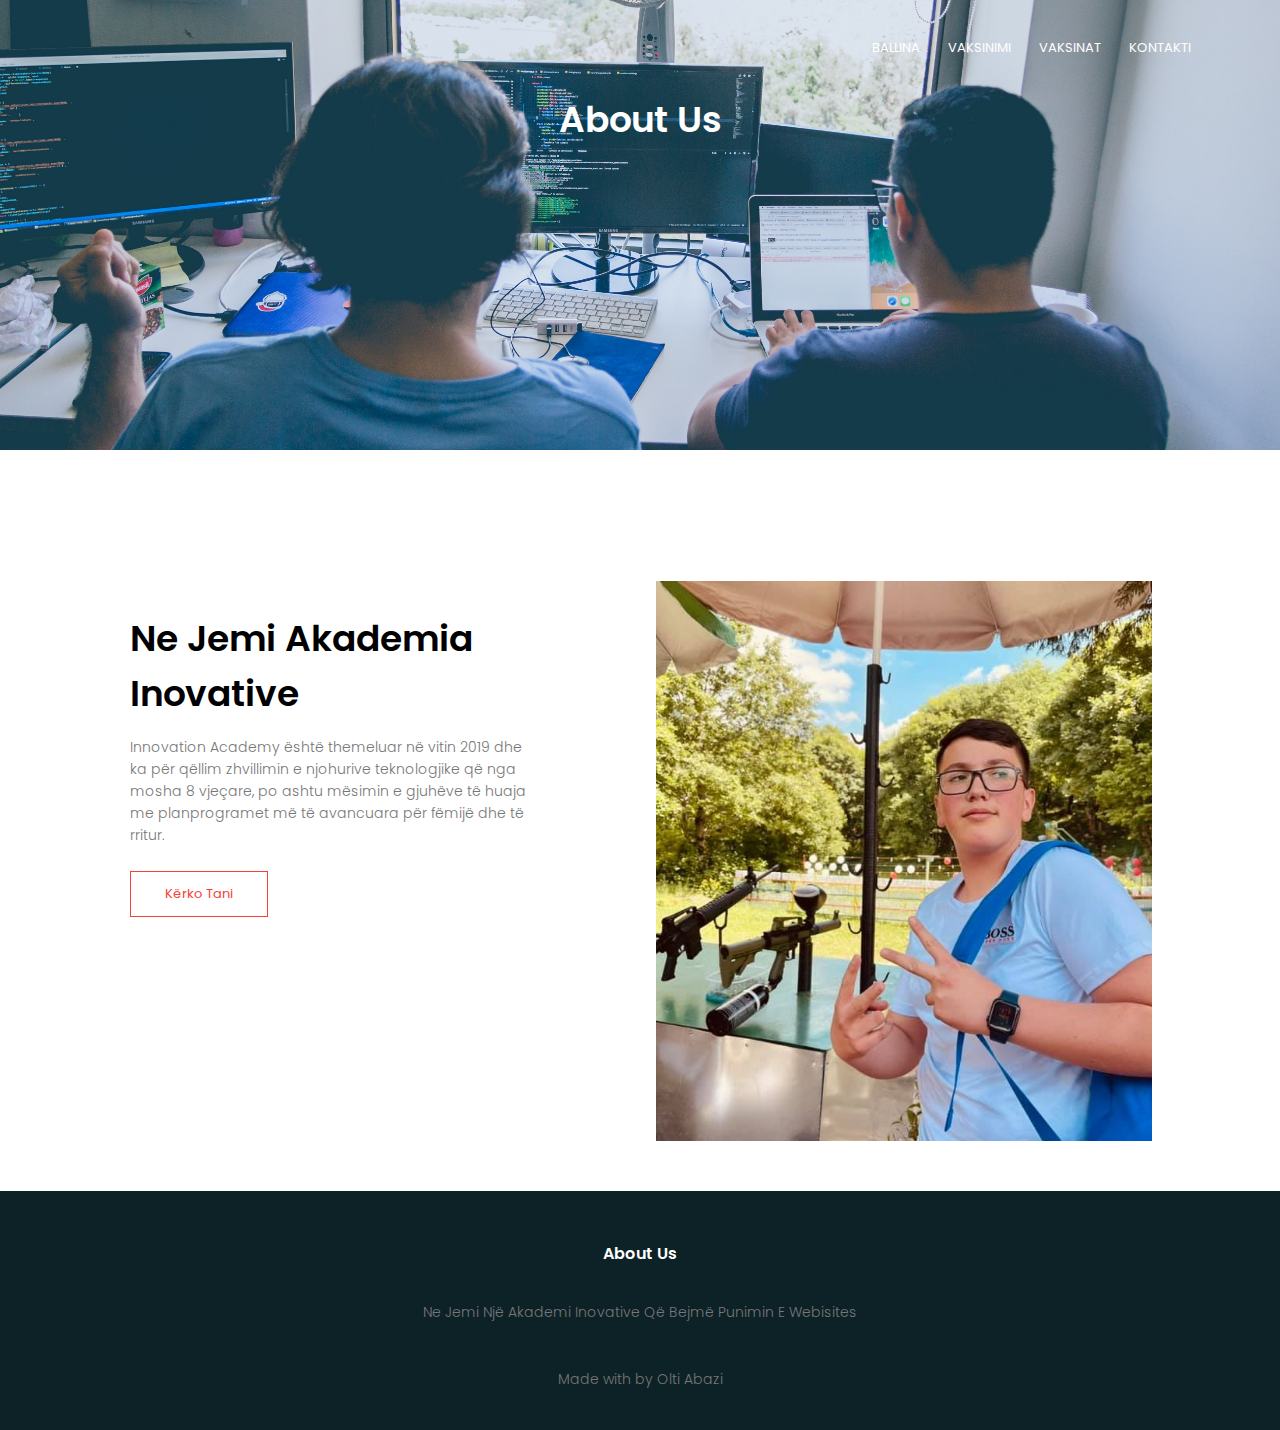
==== WEBPAGE/kontakti.html @ 7bd32915 "Add files via upload" ====
<!DOCTYPE html>
<html lang="en">
  <head>
    <meta name="viewport" content="width=device-width, initial-scale=1.0" />
    <link rel="stylesheet" href="style.css" />
    <title>Document</title>
    <link rel="preconnect" href="https://fonts.gstatic.com" />
    <link
      href="https://fonts.googleapis.com/css2?family=Poppins:wght@100;200;300;400;600;700&display=swap"
      rel="stylesheet"
    />
    <link
      rel="stylesheet"
      href="https://pro.fontawesome.com/releases/v5.10.0/css/all.css"
      integrity="sha384-AYmEC3Yw5cVb3ZcuHtOA93w35dYTsvhLPVnYs9eStHfGJvOvKxVfELGroGkvsg+p"
      crossorigin="anonymous"
    />
  </head>
  <body>
    <section class="sub-header">
      <nav>
        <!-- <a href="index.html"><img src="vacc.png" /></a> -->
        <div class="nav-links" id="navLinks">
          <i class="fa fa-times" onclick="hidemenu()"></i>

          <ul>
            <li><a href="index.html">BALLINA</a></li>
            <li><a href="vaksinimi.html">VAKSINIMI</a></li>
            <li><a href="vaksinat.html">VAKSINAT</a></li>
            <li><a href="#">KONTAKTI</a></li>
          </ul>
        </div>
        <i class="fa fa-bars" onclick="showmenu()"></i>
      </nav>
      <h1>About Us</h1>
    </section>

    <!-- about us content -->

    <section class="about-us">
      <div class="row">
        <div class="about-col">
          <h1 class="contact1s">Ne Jemi Akademia Inovative</h1>
          <p>
            Innovation Academy &euml;sht&euml; themeluar n&euml; vitin 2019 dhe
            ka p&euml;r q&euml;llim zhvillimin e njohurive teknologjike q&euml;
            nga mosha 8 vjeçare, po ashtu m&euml;simin e gjuh&euml;ve t&euml;
            huaja me planprogramet m&euml; t&euml; avancuara p&euml;r
            f&euml;mij&euml; dhe t&euml; rritur.
          </p>
          <a
            class="hero-btn red-btn"
            href="https://www.facebook.com/akademiainovative/?ref=page_internal"
            >K&euml;rko Tani</a
          >
        </div>
        <div class="about-col1"></div>
      </div>
    </section>

    <!-- about us -->

    <section class="footer">
      <h4>About Us</h4>
      <p>
        Ne Jemi Nj&euml; Akademi Inovative Q&euml; Bejm&euml; Punimin E
        Webisites
      </p>
      <div class="icons">
        <a href="https://www.facebook.com/akademiainovative"
          ><i class="fab fa-facebook-f"></i
        ></a>
        <a href="https://www.instagram.com/innovationacademy_official/"
          ><i class="fab fa-instagram"></i
        ></a>
      </div>
      <p>Made with <i class="fas fa-heart"></i> by Olti Abazi</p>
    </section>

    <!-- ----------JavaScript for toggle Menu-------- -->
    <script>
      var navLinks = document.getElementById("navLinks");
      function showmenu() {
        navLinks.style.width = "200px";
      }
      function hidemenu() {
        navLinks.style.width = "0";
      }
    </script>
  </body>
  <!-- </html> -->
</html>
---- WEBPAGE/style.css ----
* {
  margin: 0px;
  padding: 0px;
  font-family: "Poppins", sans-serif;
  scroll-behavior: smooth;
}

.header {
  min-height: 100vh;
  width: 100%;
  background-image: url(cov19.jpg);
  background-position: center;
  background-size: cover;
  position: relative;
}

nav {
  display: flex;
  padding: 2% 6%;
  justify-content: space-between;
  align-items: center;
}

nav img {
  width: 150px;
}

a {
  color: white;
  text-decoration: none;
  font-size: 13px;
}

.nav-links {
  flex: 1;
  text-align: right;
}

.nav-links ul li {
  list-style: none;
  display: inline-block;
  padding: 8px 12px;
  position: relative;
}

/* .nav-links ul li:after {
  content: "";
  width: 0%;
  height: 2px;
  background: #f44336;
  display: block;
  margin: auto;
  transition: 0.5s;
}

.nav-links ul li:hover::after {
  width: 100%;
} */

.text-box {
  width: 100%;
  color: #fff;
  position: absolute;
  top: 50%;
  bottom: 50%;
  text-align: center;
  margin: auto;
}

.text-box h1 {
  font-size: 62px;
}

.text-box p {
  margin: 10px 0 40px;
  font-size: 14px;
  color: #fff;
}

.hero-btn {
  display: inline-block;
  text-decoration: none;
  color: #fff;
  border: 1px solid #fff;
  padding: 12px 34px;
  font-size: 13px;
  background: transparent;
  position: relative;
  cursor: pointer;
}

.hero-btn:hover {
  border: 1px solid #f44336;
  background: #f44336;
  transition: 1s;
}

nav .fa {
  display: none;
}

@media (max-width: 812px) {
  .text-box h1 {
    font-size: 20px;
  }

  .nav-links ul li {
    display: block;
  }
  .nav-links {
    right: 0;
    position: absolute;
    background: #f44336;
    height: 100vh;
    width: 0;
    overflow-x: hidden;
    top: 0;
    text-align: left;
    z-index: 2;
    transition: 1s;
  }
  nav .fa {
    display: block;
    color: #fff;
    margin: 10px;
    font-size: 18px;
    cursor: pointer;
  }
  .nav-links ul {
    padding: 30px;
  }
}
/* course */

.course {
  width: 80%;
  margin: auto;
  text-align: center;
  padding-top: 100px;
}

h1 {
  font-size: 36px;
  font-weight: 600;
}

p {
  color: #777;
  font-size: 14px;
  font-weight: 300;
  line-height: 22px;
  padding: 10px;
}

.row {
  margin-top: 5%;
  display: flex;
  justify-content: space-between;
}

.ofrimet-col {
  flex-basis: 31%;
  background: #fff3f3;
  border-radius: 10px;
  margin-bottom: 5%;
  padding: 20px 12px;
  box-sizing: border-box;
  transition: 0.5s;
}

h3 {
  text-align: center;
  font-weight: 600;
  margin: 10px 0;
}

.ofrimet-col:hover {
  box-shadow: 0 0 20px 0px rgba(0, 0, 0, 0.2);
}

@media (max-width: 812px) {
  .row {
    flex-direction: column;
  }
}

/* Regjionet */

.regjionet {
  width: 80%;
  margin: auto;
  text-align: center;
  padding-top: 50px;
}

.regjionet-col {
  flex-basis: 32%;
  border-radius: 10px;
  margin-bottom: 30px;
  position: relative;
  overflow: hidden;
}

.regjionet-col img {
  width: 100%;
  display: block;
}

.regjio {
  font-size: 36px;
  font-weight: 600;
}

@media (max-width: 812px) {
  .regjio {
    font-size: 26px;
  }
}

.layer {
  background: transparent;
  height: 100%;
  width: 100%;
  position: absolute;
  top: 0;
  left: 0;
  transition: 0.5s;
}

.layer:hover {
  background: rgba(226, 0, 0, 0.7);
}

.layer h3 {
  width: 100%;
  font-weight: 500;
  color: #fff;
  font-size: 26px;
  bottom: 0;
  left: 50%;
  transform: translateX(-50%);
  position: absolute;
  opacity: 0;
  transition: 0.5s;
}

.layer:hover h3 {
  bottom: 49%;
  opacity: 1;
}

/* contact */

.contact {
  margin: 100px auto;
  width: 80%;
  background-image: url(vaks.jpg);
  background-position: center;
  background-size: cover;
  border-radius: 10px;
  text-align: center;
  padding: 100px 0;
}

.contact h1 {
  color: #fff;
  margin-bottom: 40px;
  padding: 0;
}

@media (max-width: 812px) {
  .contact h1 {
    font-size: 24px;
  }
}

/* footer */

.footer {
  background-color: #0d2227;
  width: 100%;
  text-align: center;
  padding: 30px 0;
  color: white;
}

.footer h4 {
  margin-bottom: 25px;
  margin-top: 20px;
  font-weight: 600;
}

.fab {
  margin-left: 10px;
  color: black;
}

/* _______ kontakti _______ */

.sub-header {
  height: 50vh;
  width: 100%;
  background-image: url(abt.jpg);
  background-position: center;
  background-size: cover;
  text-align: center;
  color: #fff;
}

.about-us {
  width: 80%;
  margin: auto;
  padding-top: 80px;
  margin-bottom: 50px;
}

.about-col {
  width: 40%;
  padding: 30px 2px;
}

.about-col1 {
  width: 48%;
  padding: 30px 2px;
  background-image: url(3.jpg);
  animation-name: academy;
  animation-duration: 10s;
  animation-iteration-count: infinite;
  background-position: center;
  background-size: cover;
  height: 500px;
}

@keyframes academy {
  25% {
    background-image: url(3.jpg);
  }

  50% {
    background-image: url(2.jpg);
  }

  75% {
    background-image: url(4.jpg);
  }

  100% {
    background-image: url(1.jpg);
  }
}

.about-col h1 {
  padding-top: 0;
}

.about-col p {
  padding: 15px 0 25px;
}

.red-btn {
  border: 1px solid #f44336;
  background: transparent;
  color: #f44336;
}

.red-btn:hover {
  color: #fff;
}

@media (max-width: 812px) {
  .about-col {
    margin: auto;
    width: 100%;
  }

  .about-col1 {
    width: 100%;
    animation-name: academy;
    animation-duration: 10s;
    animation-iteration-count: infinite;
    background-position: center;
    background-size: cover;
    height: 300px;
  }

  .row {
    margin-left: 20px;
  }

  .contact1s {
    font-size: 25px;
    font-weight: 600;
  }

  @keyframes academy {
    25% {
      background-image: url(3.jpg);
    }

    50% {
      background-image: url(2.jpg);
    }

    75% {
      background-image: url(4.jpg);
    }

    100% {
      background-image: url(1.jpg);
    }
  }
}
/* ///vaksinat/// */

.vaks-header {
  min-height: 100vh;
  width: 100%;
  background-position: center;
  background-size: cover;
  position: relative;
  animation-name: vakshead;
  animation-duration: 10s;
  animation-iteration-count: infinite;
  background-position: center;
  background-size: cover;
}

@keyframes vakshead {
  0% {
    background-image: url(vakksin.jpg);
  }

  25% {
    background-image: url(vaksinats.jpg);
  }

  50% {
    background-image: url(oltbosi.jpg);
  }

  75% {
    background-image: url(vvks.jpg);
  }

  100% {
    background-image: url(vaksitis.jpg);
  }
}

.vaksin {
  width: 80%;
  margin: auto;
  text-align: center;
  padding-top: 100px;
  padding-bottom: 100px;
}

.vaksinat {
  font-size: 36px;
  font-weight: 600;
  padding-bottom: 50px;
}

.vaksinat:after {
  content: "";
  width: 0%;
  height: 5px;
  background: #f44336;
  display: block;
  margin: auto;
  transition: 2s;
}

.vaksinat:hover::after {
  width: 35%;
}

.pvks {
  color: #777;
  font-size: 14px;
  line-height: 22px;
  padding: 10px;
  text-align: left;
}

.pvks1 {
  color: #777;
  font-size: 14px;
  line-height: 22px;
  padding: 10px;
  text-align: left;
  border: 1px #777 solid;
  border-top: 0;
  border-right: 0;
  border-left: 0;
}

.vaksinat1 {
  font-size: 36px;
  font-weight: 600;
  padding: 50px;
}

.vaksinat1:after {
  content: "";
  width: 0%;
  height: 5px;
  background: #f44336;
  display: block;
  margin: auto;
  transition: 1s;
}

.vaksinat1:hover::after {
  width: 50%;
}

/* VAKSINIMI */

.nim-header {
  min-height: 100vh;
  width: 100%;
  background-image: url(vaksiniii.jpg);
  background-position: center;
  background-size: cover;
  position: relative;
}

/* .goUp {
  position: fixed;
  bottom: 10px;
  right: 10px;
} */
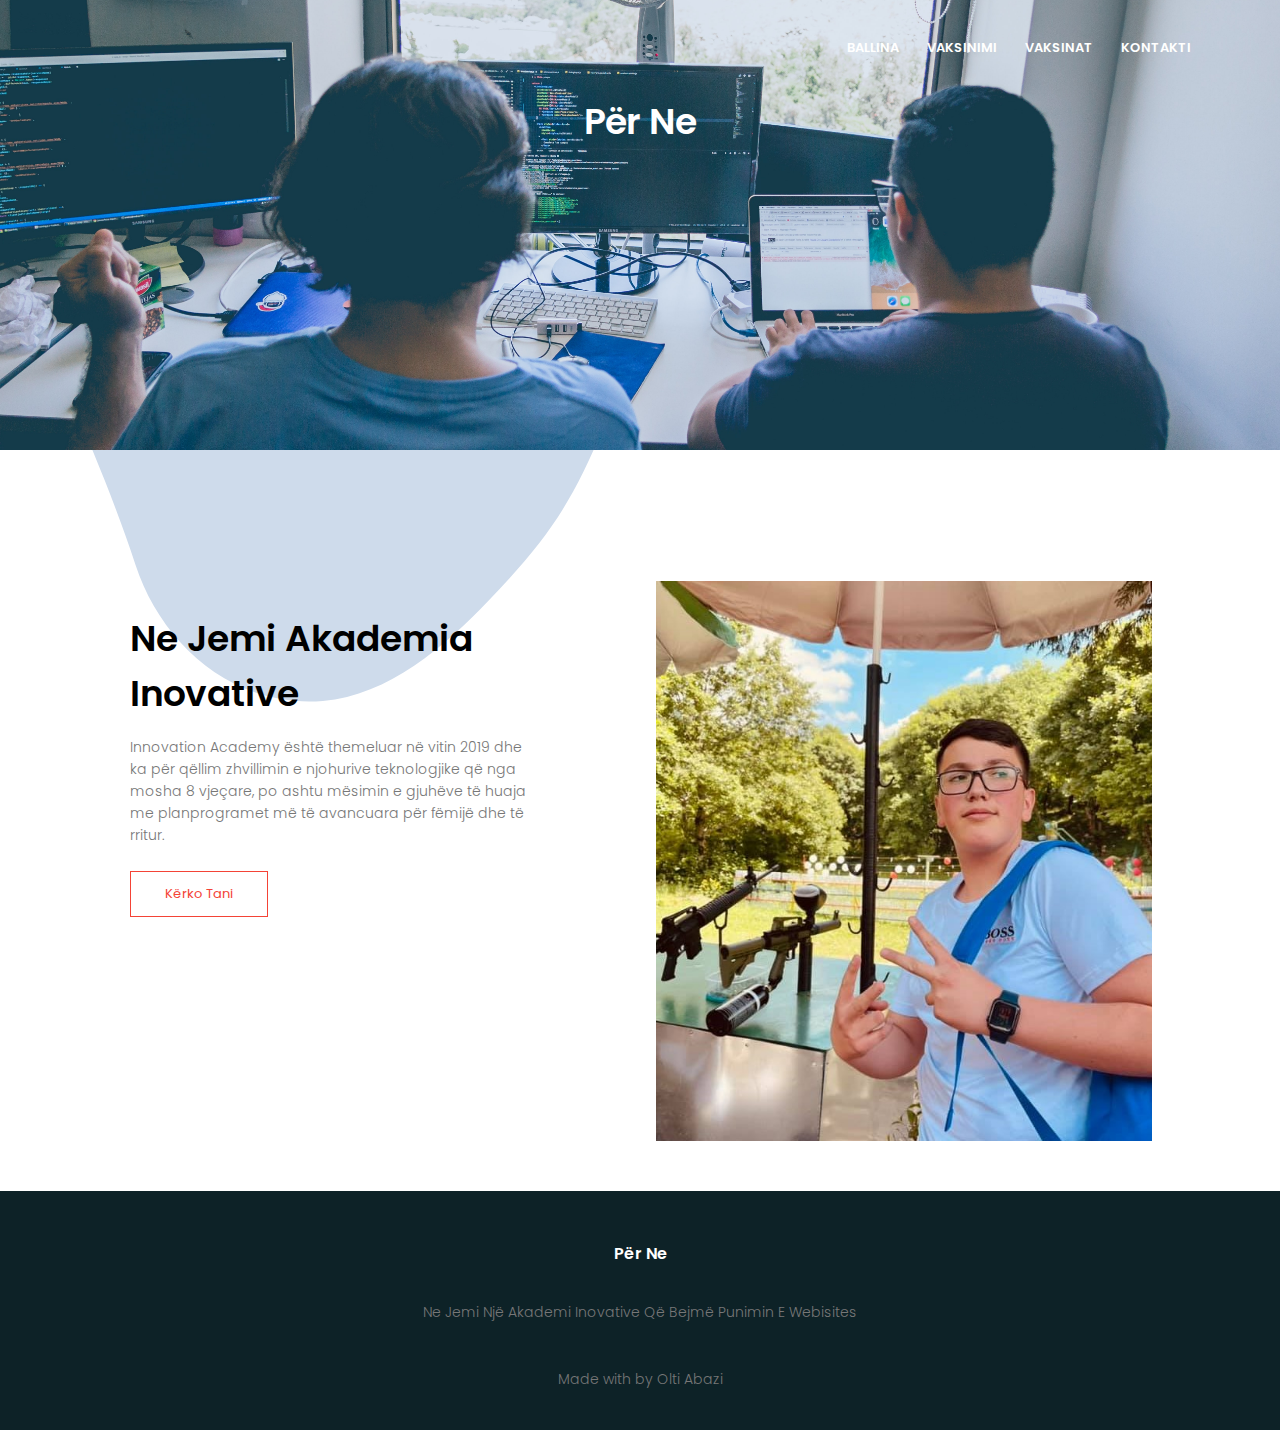
==== commit e9a39ea1: "Add files via upload" ====
--- a/WEBPAGE/kontakti.html
+++ b/WEBPAGE/kontakti.html
@@ -3,7 +3,7 @@
   <head>
     <meta name="viewport" content="width=device-width, initial-scale=1.0" />
     <link rel="stylesheet" href="style.css" />
-    <title>Document</title>
+    <title>Vaksinimi/Kontakti</title>
     <link rel="preconnect" href="https://fonts.gstatic.com" />
     <link
       href="https://fonts.googleapis.com/css2?family=Poppins:wght@100;200;300;400;600;700&display=swap"
@@ -32,12 +32,15 @@
         </div>
         <i class="fa fa-bars" onclick="showmenu()"></i>
       </nav>
-      <h1>About Us</h1>
+      <h1>P&euml;r Ne</h1>
     </section>
 
     <!-- about us content -->
 
     <section class="about-us">
+      <div class="blob"> <svg xmlns:xlink="http://www.w3.org/1999/xlink" version="1.1" xmlns="http://www.w3.org/2000/svg" viewBox="0 0 310 350">
+        <path d="M156.4,339.5c31.8-2.5,59.4-26.8,80.2-48.5c28.3-29.5,40.5-47,56.1-85.1c14-34.3,20.7-75.6,2.3-111  c-18.1-34.8-55.7-58-90.4-72.3c-11.7-4.8-24.1-8.8-36.8-11.5l-0.9-0.9l-0.6,0.6c-27.7-5.8-56.6-6-82.4,3c-38.8,13.6-64,48.8-66.8,90.3c-3,43.9,17.8,88.3,33.7,128.8c5.3,13.5,10.4,27.1,14.9,40.9C77.5,309.9,111,343,156.4,339.5z"/>
+        </svg> </div>
       <div class="row">
         <div class="about-col">
           <h1 class="contact1s">Ne Jemi Akademia Inovative</h1>
@@ -61,7 +64,7 @@
     <!-- about us -->
 
     <section class="footer">
-      <h4>About Us</h4>
+      <h4>P&euml;r Ne</h4>
       <p>
         Ne Jemi Nj&euml; Akademi Inovative Q&euml; Bejm&euml; Punimin E
         Webisites
--- a/WEBPAGE/style.css
+++ b/WEBPAGE/style.css
@@ -2,6 +2,9 @@
   margin: 0px;
   padding: 0px;
   font-family: "Poppins", sans-serif;
+}
+
+html {
   scroll-behavior: smooth;
 }
 
@@ -25,10 +28,49 @@
   width: 150px;
 }
 
+.osl {
+  color: #000;
+}
+
 a {
   color: white;
   text-decoration: none;
   font-size: 13px;
+}
+
+button {
+  width: 200px;
+  padding: 15px 0;
+  text-align: center;
+  margin: 20px 10px;
+  border-radius: 25px;
+  font-weight: bold;
+  border: 2px solid #f44336;
+  background: transparent;
+  color: #fff;
+  cursor: pointer;
+  position: relative;
+  overflow: hidden;
+}
+
+span:after {
+  background: #f44336;
+  height: 100%;
+  width: 0;
+  border-radius: 25px;
+  position: absolute;
+  left: 0;
+  bottom: 0;
+  z-index: -1;
+  transition: 0, 5s;
+}
+
+button:hover::after span {
+  width: 100%;
+}
+
+button:hover {
+  border: none;
 }
 
 .nav-links {
@@ -43,7 +85,7 @@
   position: relative;
 }
 
-/* .nav-links ul li:after {
+.nav-links ul li:after {
   content: "";
   width: 0%;
   height: 2px;
@@ -53,16 +95,56 @@
   transition: 0.5s;
 }
 
+.odds:after {
+  content: "";
+  width: 0%;
+  height: 5px;
+  background: #f44336;
+  display: block;
+  transition: 0.5s;
+}
+
+.odds:hover::after {
+  width: 18%;
+}
+
+.odds2:after {
+  content: "";
+  width: 0%;
+  height: 5px;
+  background: #f44336;
+  display: block;
+  transition: 0.5s;
+}
+
+.odds2:hover::after {
+  width: 13%;
+}
+
+.odds3:after {
+  content: "";
+  width: 0%;
+  height: 5px;
+  background: #f44336;
+  display: block;
+
+  transition: 0.5s;
+}
+
+.odds3:hover::after {
+  width: 15%;
+}
+
 .nav-links ul li:hover::after {
   width: 100%;
-} */
+}
 
 .text-box {
   width: 100%;
   color: #fff;
   position: absolute;
-  top: 50%;
-  bottom: 50%;
+  top: 40%;
+  bottom: 60%;
   text-align: center;
   margin: auto;
 }
@@ -175,13 +257,13 @@
 }
 
 .ofrimet-col:hover {
-  box-shadow: 0 0 20px 0px rgba(0, 0, 0, 0.2);
-}
-
-@media (max-width: 812px) {
-  .row {
-    flex-direction: column;
-  }
+  box-shadow: rgba(50, 50, 93, 0.25) 0px 30px 60px -12px inset,
+    rgba(0, 0, 0, 0.3) 0px 18px 36px -18px inset;
+}
+
+.iframe {
+  width: 727;
+  height: 409;
 }
 
 /* Regjionet */
@@ -249,6 +331,64 @@
   opacity: 1;
 }
 
+/* .regjionet-col {
+  flex-basis: 32%;
+  border-radius: 10px;
+  margin-bottom: 30px;
+  position: relative;
+  overflow: hidden;
+}
+
+.regjionet-col img {
+  width: 100%;
+  display: block;
+}
+
+.regjio {
+  font-size: 36px;
+  font-weight: 600;
+}
+
+@media (max-width: 812px) {
+  .regjio {
+    font-size: 26px;
+  }
+} */
+
+.layer {
+  background: transparent;
+  height: 100%;
+  width: 100%;
+  position: absolute;
+  top: 0;
+  left: 0;
+  transition: 0.5s;
+}
+
+.layer:hover {
+  background: rgba(226, 200, 100, 0.7);
+  box-shadow: rgba(50, 50, 93, 0.25) 0px 30px 60px -12px inset,
+    rgba(0, 0, 0, 0.3) 0px 18px 36px -18px inset;
+}
+
+.layer h3 {
+  width: 100%;
+  font-weight: 500;
+  color: #fff;
+  font-size: 26px;
+  bottom: 0;
+  left: 50%;
+  transform: translateX(-50%);
+  position: absolute;
+  opacity: 0;
+  transition: 0.5s;
+}
+
+.layer:hover h3 {
+  bottom: 49%;
+  opacity: 1;
+}
+
 /* contact */
 
 .contact {
@@ -260,6 +400,8 @@
   border-radius: 10px;
   text-align: center;
   padding: 100px 0;
+  box-shadow: rgba(50, 50, 93, 0.25) 0px 30px 60px -12px inset,
+    rgba(0, 0, 0, 0.3) 0px 18px 36px -18px inset;
 }
 
 .contact h1 {
@@ -495,6 +637,18 @@
   border-left: 0;
 }
 
+.pvks2 {
+  color: #777;
+  font-size: 14px;
+  line-height: 22px;
+  padding: 10px;
+  text-align: left;
+  border: 1px #777 solid;
+  border-top: 0;
+  border-right: 0;
+  border-left: 0;
+}
+
 .vaksinat1 {
   font-size: 36px;
   font-weight: 600;
@@ -515,6 +669,59 @@
   width: 50%;
 }
 
+.vaksinat2 {
+  font-size: 36px;
+  font-weight: 600;
+  padding: 50px;
+}
+
+.vaksinat2:after {
+  content: "";
+  width: 0%;
+  height: 5px;
+  background: #f44336;
+  display: block;
+  margin: auto;
+  transition: 1s;
+}
+
+.vaksinat2:hover::after {
+  width: 50%;
+}
+
+@media (max-width: 812px) {
+  .pvks2 {
+    color: #777;
+    width: 90%;
+    font-size: 14px;
+    line-height: 22px;
+    padding: 10px;
+    text-align: left;
+    border: 1px #777 solid;
+    border-top: 0;
+    border-right: 0;
+    border-left: 0;
+  }
+
+  .vaksinat {
+    font-size: 30px;
+    font-weight: 600;
+    padding-bottom: 50px;
+  }
+
+  .vaksinat1 {
+    font-size: 30px;
+    font-weight: 600;
+    padding-bottom: 50px;
+  }
+
+  .vaksinat2 {
+    font-size: 22px;
+    font-weight: 600;
+    padding-bottom: 50px;
+  }
+}
+
 /* VAKSINIMI */
 
 .nim-header {
@@ -526,8 +733,373 @@
   position: relative;
 }
 
-/* .goUp {
+.vaksinim3 {
+  width: 80%;
+  margin: auto;
+  text-align: center;
+  padding-top: 100px;
+  position: relative;
+}
+
+.osos {
+  padding-top: 100px;
+  text-align: left;
+}
+
+li {
+  color: black;
+  display: block;
+  font-size: 16px;
+  font-weight: 600;
+}
+
+.hero-btn1 {
+  display: inline-block;
+  text-decoration: none;
+  color: #777;
+  border: 1px solid #fff;
+  padding: 0;
+  font-size: 13px;
+  background: transparent;
+  position: relative;
+  cursor: pointer;
+}
+
+.hero-btn1:hover {
+  color: #f44336;
+}
+
+.olti {
+  text-align: left;
+  font-size: 18px;
+}
+
+.hr {
+  width: 2px;
+}
+
+#osis {
+  color: rgba(119, 119, 119, 0.5);
+  padding: 10px;
+  background-color: rgb(244, 67, 54);
   position: fixed;
+  bottom: 50px;
+  right: 75px;
+  height: 50px;
+  width: 50px;
+  border-radius: 50px;
+  scroll-behavior: smooth;
+  size: 60px;
+}
+
+#topi {
+  scroll-behavior: smooth;
+}
+
+.sss3 {
+  text-align: left;
+}
+/* 
+#btnScrollToTop {
+  position: fixed;
+  right: 10px;
   bottom: 10px;
-  right: 10px;
+  width: 50px;
+  height: 50px;
+  border-radius: 50%;
+  background: #f44336;
+  box-shadow: 0 0 10px rgba(0, 0, 0, 0.25);
+  color: #fff;
+  outline: none;
+  cursor: pointer;
+  border: none;
+}
+
+#btnScrollToTop:active {
+  background: #cc2333;
 } */
+
+.arrow-container {
+  position: fixed;
+  bottom: 0;
+  right: 75px;
+  width: 50px;
+  height: 75px;
+  animation: bounce 2s ease-in-out infinite;
+  margin: 5px;
+}
+
+.arrow-line {
+  left: 36px;
+  position: absolute;
+  width: 50px;
+  border: 4px solid #f44336;
+  border-radius: 15px;
+  transform: rotate(45deg);
+}
+
+.arrow-line2 {
+  position: absolute;
+  width: 50px;
+  border: 4px solid #f44336;
+  border-radius: 15px;
+  transform: rotate(-45deg);
+}
+
+@keyframes bounce {
+  0% {
+    bottom: -20px;
+  }
+  50% {
+    bottom: 0px;
+  }
+  100% {
+    bottom: -20px;
+  }
+}
+
+@media (max-width: 812px) {
+  .arrow-container {
+    position: fixed;
+    bottom: 0;
+    right: 20px;
+    width: 50px;
+    height: 50px;
+    animation: bounce 2s ease-in-out infinite;
+    margin: 0px;
+  }
+
+  .arrow-line {
+    left: 22px;
+    position: absolute;
+    width: 30px;
+    border: 4px solid #f44336;
+    border-radius: 15px;
+    transform: rotate(45deg);
+  }
+
+  .arrow-line2 {
+    position: absolute;
+    width: 30px;
+    border: 4px solid #f44336;
+    border-radius: 15px;
+    transform: rotate(-45deg);
+  }
+
+  @keyframes bounce {
+    0% {
+      bottom: -20px;
+    }
+    50% {
+      bottom: 0px;
+    }
+    100% {
+      bottom: -20px;
+    }
+  }
+}
+
+.abc {
+  text-decoration: none;
+}
+
+.blob {
+  position: absolute;
+  top: 0;
+  left: 0;
+  fill: #cedbeb;
+  width: 50vmax;
+  z-index: -1;
+  animation: move 10s ease-in-out infinite;
+  transform-origin: 50% 50%;
+}
+
+@keyframes move {
+  0% {
+    transform: scale(1) translate(10px, -30px);
+  }
+  20% {
+    transform: scale(0.8, 1) translate(50vw, 30vh) rotate(160deg);
+  }
+  40% {
+    transform: scale(0.8, 1) translate(40vw, 50vh) rotate(10deg);
+  }
+  60% {
+    transform: scale(1.3) translate(0vw, 50vh) rotate(-20deg);
+  }
+  80% {
+    transform: scale(1.3) translate(10vw, 50vh) rotate(-20deg);
+  }
+  90% {
+    transform: scale(0.5) translate(20px, -30px);
+    rotate: (-20deg);
+  }
+  100% {
+    transform: scale(1) translate(10p, -30px);
+  }
+}
+
+@media (max-width: 812px) {
+  .blob {
+    position: absolute;
+    top: 0;
+    left: 0;
+    fill: #cedbeb;
+    width: 50vmax;
+    z-index: -1;
+    animation: move 10s ease-in-out infinite;
+    transform-origin: 50% 50%;
+  }
+
+  @keyframes move {
+    0% {
+      transform: scale(0.5) translate(2px, -30px);
+    }
+    20% {
+      transform: scale(0.5, 0.8) translate(100vw, 30vh) rotate(160deg);
+    }
+    40% {
+      transform: scale(0.5, 0.8) translate(2vw, 50vh) rotate(10deg);
+    }
+    60% {
+      transform: scale(0.8) translate(5vw, 100vh) rotate(-20deg);
+    }
+    80% {
+      transform: scale(0.8) translate(10vw, 50vh) rotate(-20deg);
+    }
+    90% {
+      transform: scale(0.8) translate(3px, -30px);
+      rotate: (-20deg);
+    }
+    100% {
+      transform: scale(0.8) translate(2px, -30px);
+    }
+  }
+}
+
+.animated-video {
+  position: relative;
+  margin: 200px auto 200px;
+  width: 727px;
+  height: 409px;
+  background: linear-gradient(0deg, #000, #272727);
+}
+
+.animated-video:before,
+.animated-video:after {
+  content: "";
+  position: absolute;
+  left: -2px;
+  top: -2px;
+  background: linear-gradient(
+    45deg,
+    #fb0094,
+    #0000ff,
+    #00ff00,
+    #ffff00,
+    #ff0000,
+    #fb0094,
+    #0000ff,
+    #00ff00,
+    #ffff00,
+    #ff0000
+  );
+  background-size: 400%;
+  width: calc(100% + 4px);
+  height: calc(100% + 4px);
+  z-index: -1;
+  animation: steam 20s linear infinite;
+}
+
+@keyframes steam {
+  0% {
+    background-position: 0 0;
+  }
+  50% {
+    background-position: 400% 0;
+  }
+  100% {
+    background-position: 0 0;
+  }
+}
+
+.animated-video:after {
+  filter: blur(50px);
+}
+
+.animated-video {
+  position: relative;
+  margin: 200px auto 200px;
+  width: 722px;
+  height: 407px;
+  background: linear-gradient(0deg, #000, #272727);
+}
+
+.animated-video:before,
+.animated-video:after {
+  content: "";
+  position: absolute;
+  left: -2px;
+  top: -2px;
+  background: linear-gradient(
+    45deg,
+    #fb0094,
+    #0000ff,
+    #00ff00,
+    #ffff00,
+    #ff0000,
+    #fb0094,
+    #0000ff,
+    #00ff00,
+    #ffff00,
+    #ff0000
+  );
+  background-size: 400%;
+  width: calc(100% + 4px);
+  height: calc(100% + 4px);
+  z-index: -1;
+  animation: steam 20s linear infinite;
+}
+
+@keyframes steam {
+  0% {
+    background-position: 0 0;
+  }
+  50% {
+    background-position: 400% 0;
+  }
+  100% {
+    background-position: 0 0;
+  }
+}
+
+.animated-video:after {
+  filter: blur(50px);
+}
+
+@media (max-width: 812px) {
+  .row {
+    flex-direction: column;
+  }
+
+  iframe {
+    width: 300px;
+    height: 150px;
+  }
+
+  .animated-video {
+    position: relative;
+    margin: 100px auto 100px;
+    width: 300px;
+    height: 150px;
+    background: linear-gradient(0deg, #000, #272727);
+  }
+
+  .animated-video {
+    position: relative;
+    margin: 100px auto 100px;
+    width: 300px;
+    height: 150px;
+    background: linear-gradient(0deg, #000, #272727);
+  }
+}
